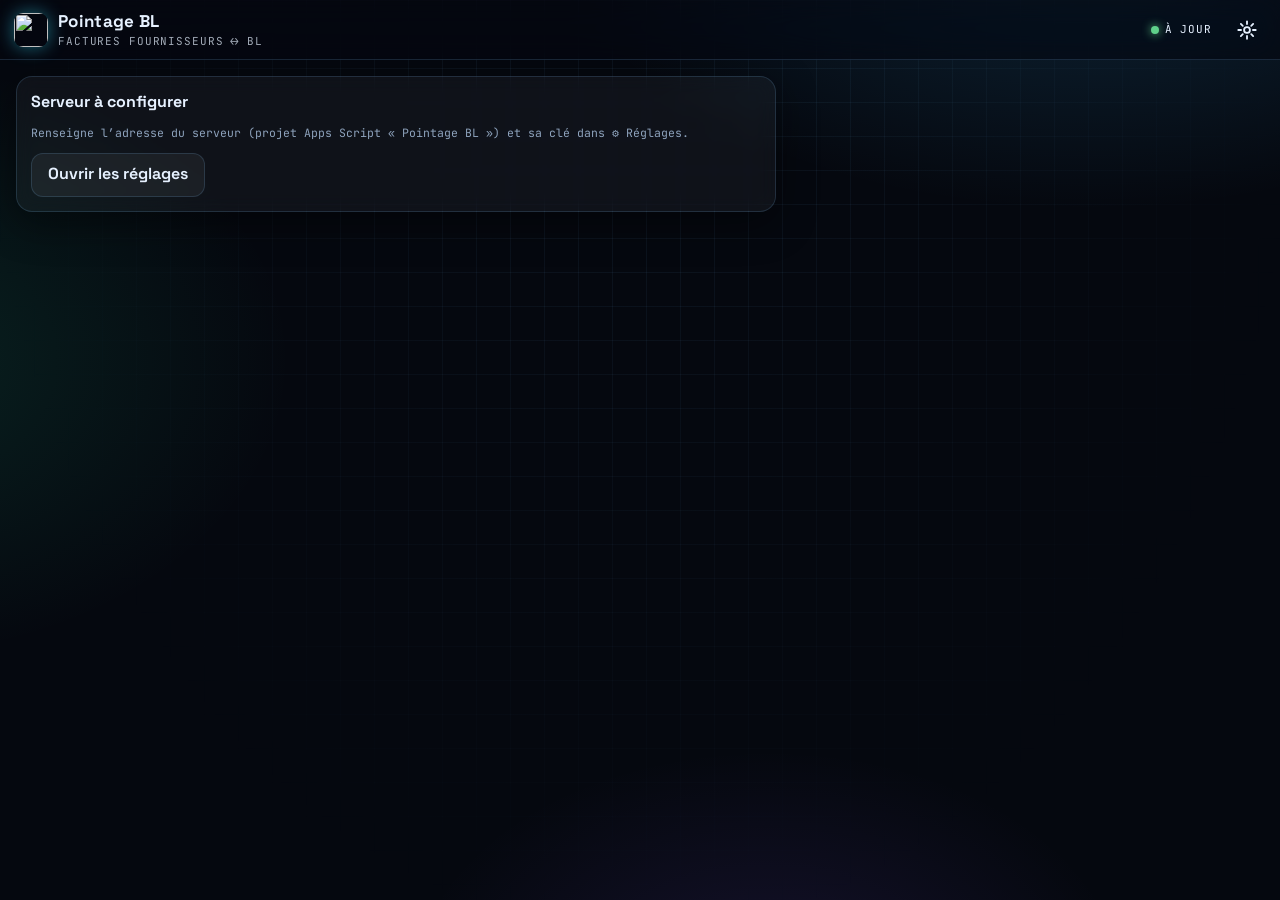
==== index.html @ a8748940 "Add files via upload" ====
<!doctype html>
<html lang="fr">
<head>
  <meta charset="utf-8">
  <meta name="viewport" content="width=device-width, initial-scale=1, viewport-fit=cover">
  <title>Pointage BL</title>
  <meta name="theme-color" content="#05080f">
  <meta name="apple-mobile-web-app-capable" content="yes">
  <meta name="apple-mobile-web-app-title" content="Pointage BL">
  <link rel="manifest" href="manifest.webmanifest">
  <link rel="icon" href="icons/icon-192.png">
  <link rel="apple-touch-icon" href="icons/icon-192.png">
  <link rel="preconnect" href="https://fonts.googleapis.com">
  <link rel="preconnect" href="https://fonts.gstatic.com" crossorigin>
  <link rel="stylesheet" href="https://fonts.googleapis.com/css2?family=Space+Grotesk:wght@400;500;600;700&family=JetBrains+Mono:wght@500;700&display=swap">
  <link rel="stylesheet" href="styles.css">
  <!-- préchargement du lecteur PDF : prêt avant même l'ouverture d'une facture -->
  <link rel="preload" href="lib/pdf.min.js" as="script">
</head>
<body class="futur">
  <header class="barre">
    <img class="barre-logo" src="icons/icon-192.png" alt="" width="34" height="34">
    <div class="barre-titre">
      <div class="barre-nom" id="titre">Pointage BL</div>
      <div class="barre-sous" id="sousTitre">Factures fournisseurs ↔ BL</div>
    </div>
    <button class="etat-sync" id="etatSync" title="État des envois"></button>
    <button class="btn-icone" id="btnReglages" aria-label="Réglages">
      <svg viewBox="0 0 24 24" width="22" height="22"><circle cx="12" cy="12" r="3.2" fill="none" stroke="currentColor" stroke-width="2"/><path d="M12 2.5v3M12 18.5v3M2.5 12h3M18.5 12h3M5.3 5.3l2.1 2.1M16.6 16.6l2.1 2.1M5.3 18.7l2.1-2.1M16.6 7.4l2.1-2.1" stroke="currentColor" stroke-width="2" stroke-linecap="round"/></svg>
    </button>
  </header>

  <main id="vue" class="vue"></main>
  <div class="toast" id="toast" role="status" aria-live="polite"></div>

  <script src="config.js"></script>
  <script src="core.js"></script>
  <script src="pointage.js"></script>
</body>
</html>
---- styles.css ----
/* =====================================================================
   POINTAGE BL — styles
   Thème futuriste par défaut (désactivable dans Réglages → Classique)
   ===================================================================== */
:root {
  --fond: #f3f5f2; --surface: #ffffff; --surface-2: #eef1ec; --texte: #17211b; --texte-2: #5b665f;
  --bord: #d9dfd7; --barre: #1d2a24; --barre-texte: #f2f5f1; --ok: #2f7d4f; --alerte: #c0392b;
  --attente: #b7791f; --ombre: 0 1px 2px rgba(0,0,0,.06), 0 6px 18px rgba(0,0,0,.07); --rayon: 16px;
}
@media (prefers-color-scheme: dark) {
  :root { --fond: #111713; --surface: #1a221d; --surface-2: #222c26; --texte: #e8eee9; --texte-2: #9caaa1; --bord: #2e3a33; --barre: #0c110e; --ombre: 0 1px 2px rgba(0,0,0,.4); }
}
* { box-sizing: border-box; }
html, body { margin: 0; }
body { background: var(--fond); color: var(--texte); font: 16px/1.4 system-ui, -apple-system, "Segoe UI", Roboto, sans-serif; -webkit-tap-highlight-color: transparent; min-height: 100vh; }
button { font: inherit; color: inherit; cursor: pointer; }
a { color: inherit; }
[hidden] { display: none !important; }

/* barre du haut */
.barre { position: sticky; top: 0; z-index: 10; display: flex; align-items: center; gap: 10px;
  padding: calc(10px + env(safe-area-inset-top)) 14px 10px; background: var(--barre); color: var(--barre-texte); }
.barre-logo { border-radius: 9px; }
.barre-titre { flex: 1; min-width: 0; }
.barre-nom { font-weight: 700; font-size: 17px; white-space: nowrap; overflow: hidden; text-overflow: ellipsis; }
.barre-sous { font-size: 12px; opacity: .7; white-space: nowrap; overflow: hidden; text-overflow: ellipsis; }
.btn-icone { background: transparent; border: 0; padding: 8px; border-radius: 10px; display: grid; place-items: center; }
.btn-icone:active { background: rgba(255,255,255,.12); }
.etat-sync { font-size: 12px; display: flex; align-items: center; gap: 6px; white-space: nowrap; background: transparent; border: 0; padding: 6px; }
.etat-sync::before { content: ""; width: 8px; height: 8px; border-radius: 50%; background: #5fd08a; }
.etat-sync.horsligne::before { background: #9aa39e; }
.etat-sync.attente::before { background: #f0b44c; }

.vue { max-width: 1440px; margin: 0 auto; padding: 16px 16px 80px; }

/* éléments communs */
.bandeau { background: var(--surface); border: 1px solid var(--bord); border-radius: var(--rayon); padding: 14px; margin-bottom: 14px; box-shadow: var(--ombre); max-width: 760px; }
.r-titre { font-weight: 700; margin-bottom: 10px; }
.petit { font-size: 13px; color: var(--texte-2); }
.liste-titre { font-size: 13px; font-weight: 700; text-transform: uppercase; letter-spacing: .06em; color: var(--texte-2); margin: 4px 2px 8px; }
.btn-principal { width: 100%; min-height: 52px; border: 0; border-radius: 14px; background: var(--ok); color: #fff; font-weight: 750; font-size: 16px; }
.btn-principal:disabled { opacity: .5; }
.btn-second { min-height: 44px; padding: 0 16px; border-radius: 12px; border: 1px solid var(--bord); background: var(--surface); font-weight: 650; }
.btn-second.actif { border-color: var(--ok); color: var(--ok); }
.champ { display: grid; gap: 6px; margin-bottom: 14px; }
.champ label { font-weight: 650; font-size: 14px; }
.champ input, .champ select { min-height: 46px; border-radius: 12px; border: 1px solid var(--bord); padding: 0 12px; background: var(--surface); color: var(--texte); font: inherit; }
.onglets { display: flex; gap: 4px; padding: 4px; border-radius: 14px; background: var(--surface-2); border: 1px solid var(--bord); margin-bottom: 14px; }
.onglets button { flex: 1; min-height: 42px; border: 0; border-radius: 10px; background: transparent; font-weight: 650; font-size: 14px; color: var(--texte-2); }
.onglets button.actif { background: var(--surface); color: var(--texte); box-shadow: var(--ombre); }
.toast { position: fixed; left: 50%; top: calc(72px + env(safe-area-inset-top)); transform: translateX(-50%) translateY(-10px);
  background: var(--texte); color: var(--fond); padding: 10px 16px; border-radius: 12px; opacity: 0; pointer-events: none;
  transition: all .25s; max-width: 90vw; z-index: 90; font-size: 14px; }
.toast.visible { opacity: 1; transform: translateX(-50%) translateY(0); }
.vide-msg { text-align: center; color: var(--texte-2); padding: 40px 10px; }
.chargement { display: grid; gap: 12px; }
.squelette { height: 120px; border-radius: var(--rayon); background: linear-gradient(90deg, var(--surface-2), var(--surface), var(--surface-2)); background-size: 200% 100%; animation: sq 1.2s infinite; }
@keyframes sq { to { background-position: -200% 0; } }
@keyframes pouls { 50% { opacity: .35; } }

/* ---------- thème futuriste ---------- */
body.futur {
  --fond: #05080f; --surface: rgba(255,255,255,.045); --surface-2: rgba(255,255,255,.07); --texte: #e6f1ff; --texte-2: #8ea3bd;
  --bord: rgba(130,200,255,.16); --barre: rgba(5,8,15,.62); --barre-texte: #e6f1ff; --ok: #22e3a1; --alerte: #ff4d6d;
  --attente: #ffb547; --neon: #38e1ff; --ombre: 0 10px 40px rgba(0,0,0,.45);
  --mono: 'JetBrains Mono', ui-monospace, SFMono-Regular, Menlo, monospace;
  font-family: 'Space Grotesk', system-ui, sans-serif;
  background:
    radial-gradient(900px 500px at 85% -10%, rgba(56,182,255,.18), transparent 60%),
    radial-gradient(700px 500px at -10% 40%, rgba(34,227,161,.12), transparent 60%),
    radial-gradient(600px 400px at 60% 110%, rgba(140,90,255,.12), transparent 60%),
    var(--fond);
  background-attachment: fixed;
}
body.futur::before { content: ""; position: fixed; inset: 0; z-index: -1; pointer-events: none;
  background-image: linear-gradient(rgba(120,200,255,.06) 1px, transparent 1px), linear-gradient(90deg, rgba(120,200,255,.06) 1px, transparent 1px);
  background-size: 34px 34px; mask-image: radial-gradient(ellipse at 50% 0%, #000 20%, transparent 75%);
  -webkit-mask-image: radial-gradient(ellipse at 50% 0%, #000 20%, transparent 75%); animation: grille 18s linear infinite; }
@keyframes grille { to { background-position: 0 34px, 34px 0; } }
body.futur .barre { backdrop-filter: blur(16px) saturate(140%); -webkit-backdrop-filter: blur(16px) saturate(140%); border-bottom: 1px solid var(--bord); }
body.futur .barre-logo { box-shadow: 0 0 18px rgba(56,225,255,.45); }
body.futur .barre-nom { letter-spacing: .02em; }
body.futur .barre-sous, body.futur .etat-sync { font-family: var(--mono); font-size: 11px; letter-spacing: .08em; text-transform: uppercase; }
body.futur .etat-sync::before { box-shadow: 0 0 10px currentColor; color: #5fd08a; animation: pouls 2s infinite; }
body.futur .bandeau { backdrop-filter: blur(10px); -webkit-backdrop-filter: blur(10px); }
body.futur .bandeau .petit { font-family: var(--mono); font-size: 11.5px; }
body.futur .liste-titre { font-family: var(--mono); color: var(--neon); letter-spacing: .16em; font-size: 11px; }
body.futur .btn-second { background: rgba(255,255,255,.05); border-color: var(--bord); }
body.futur .btn-second.actif { border-color: var(--neon); color: var(--neon); box-shadow: 0 0 14px rgba(56,225,255,.3); }
body.futur .champ input, body.futur .champ select { background: rgba(0,0,0,.35); }
body.futur .champ input:focus { outline: none; border-color: var(--neon); box-shadow: 0 0 0 3px rgba(56,225,255,.15); }
body.futur .btn-principal { background: linear-gradient(90deg, #22e3a1, #38e1ff); color: #03140f; box-shadow: 0 10px 34px -8px rgba(56,225,255,.65); position: relative; overflow: hidden; }
body.futur .btn-principal::after { content: ""; position: absolute; inset: 0; background: linear-gradient(110deg, transparent 35%, rgba(255,255,255,.45) 50%, transparent 65%); transform: translateX(-100%); animation: balayage 3.2s ease-in-out infinite; }
@keyframes balayage { 60%, 100% { transform: translateX(100%); } }
body.futur .onglets { background: rgba(255,255,255,.04); }
body.futur .onglets button { font-family: var(--mono); font-size: 11.5px; letter-spacing: .06em; text-transform: uppercase; }
body.futur .onglets button.actif { background: color-mix(in srgb, var(--neon) 16%, transparent); color: var(--neon); box-shadow: 0 0 16px rgba(56,225,255,.25), inset 0 0 0 1px var(--neon); }
body.futur .toast { background: rgba(10,18,30,.85); color: var(--texte); border: 1px solid var(--neon); box-shadow: 0 0 24px rgba(56,225,255,.35); backdrop-filter: blur(10px); font-family: var(--mono); font-size: 12.5px; }
body.futur .squelette { background: linear-gradient(90deg, rgba(255,255,255,.03), rgba(56,225,255,.08), rgba(255,255,255,.03)); background-size: 200% 100%; }
@media (prefers-reduced-motion: reduce) { body.futur *, body.futur *::before, body.futur *::after { animation: none !important; transition: none !important; } }

/* =====================================================================
   MODULE POINTAGE BL — factures ↔ bons de livraison
   ===================================================================== */
.pt { --v-mail: 34, 170, 110; --v-photo: 14, 150, 170; --v-manuel: 70, 110, 230; --v-litige: 214, 58, 48; --v-manq: 214, 140, 30; }
body.futur .pt { --v-mail: 34, 227, 161; --v-photo: 56, 225, 255; --v-manuel: 130, 140, 255; --v-litige: 255, 77, 109; --v-manq: 255, 181, 71; }

/* barre : indicateurs + actions */
.pt-barre { display: flex; flex-wrap: wrap; gap: 12px; align-items: stretch; margin-bottom: 14px; }
.pt-kpis { flex: 1 1 520px; display: grid; grid-template-columns: repeat(4, 1fr); gap: 10px; }
.pt-kpi {
  text-align: left; padding: 12px 14px; border-radius: 16px; border: 1px solid var(--bord); background: var(--surface);
  box-shadow: var(--ombre); position: relative; overflow: hidden; transition: transform .15s, border-color .2s;
}
.pt-kpi:active { transform: scale(.97); }
.pt-kpi-val { font-size: 28px; font-weight: 800; line-height: 1; font-variant-numeric: tabular-nums; }
.pt-kpi-lib { font-size: 12px; color: var(--texte-2); margin-top: 6px; }
.pt-kpi.a-pointer .pt-kpi-val { color: rgb(var(--v-manq)); }
.pt-kpi.manquants .pt-kpi-val { color: rgb(var(--v-litige)); }
.pt-kpi.completes .pt-kpi-val { color: rgb(var(--v-mail)); }
.pt-kpi.envoyees .pt-kpi-val { color: rgb(var(--v-manuel)); }
.pt-kpi.actif { border-color: var(--neon, var(--ok)); }
.pt-actions { display: flex; gap: 8px; align-items: center; flex-wrap: wrap; }
.pt-btn {
  min-height: 46px; padding: 0 14px; border-radius: 12px; border: 1px solid var(--bord); background: var(--surface);
  font-weight: 650; white-space: nowrap;
}
.pt-btn:active { transform: scale(.97); }
.pt-sync { font-size: 11px; color: var(--texte-2); padding: 0 6px; display: flex; align-items: center; gap: 6px; }
.pt-sync::before { content: ""; width: 7px; height: 7px; border-radius: 50%; background: rgb(var(--v-mail)); }
.pt-sync.sync::before { background: var(--neon, #38e1ff); animation: pouls 1s infinite; }
.pt-sync.ko::before { background: rgb(var(--v-manq)); }

/* grille principale */
.pt-corps { display: grid; grid-template-columns: 320px minmax(0, 1fr); gap: 14px; align-items: start; }
.pt-liste { position: sticky; top: 70px; max-height: calc(100vh - 86px); overflow: auto; padding-right: 2px; scrollbar-width: thin; }
.pt-onglets { margin-bottom: 8px; }
.pt-onglets button { font-size: 12px; min-height: 36px; white-space: nowrap; padding: 0 4px; }
body.futur .pt-onglets button { font-size: 10.5px; letter-spacing: .03em; }
.pt-recherche, .pt-champ {
  width: 100%; min-height: 44px; border-radius: 12px; border: 1px solid var(--bord); padding: 0 12px;
  background: var(--surface); color: var(--texte); font: inherit;
}
textarea.pt-champ { padding: 10px 12px; resize: vertical; }
.pt-recherche { margin-bottom: 10px; }
.pt-cartes { display: grid; grid-template-columns: minmax(0, 1fr); gap: 8px; }
.pt-carte {
  display: flex; align-items: center; gap: 12px; width: 100%; padding: 10px 12px; text-align: left;
  border-radius: 14px; border: 1px solid var(--bord); background: var(--surface);
  animation: ptEntree .35s ease-out both; animation-delay: calc(var(--i, 0) * 25ms);
  transition: border-color .2s, box-shadow .2s, transform .12s;
}
.pt-carte:active { transform: scale(.985); }
.pt-carte.active { border-color: var(--neon, var(--ok)); box-shadow: 0 0 0 1px var(--neon, var(--ok)) inset; }
.pt-carte-txt { flex: 1; min-width: 0; }
.pt-carte-num { white-space: nowrap; overflow: hidden; text-overflow: ellipsis; }
.pt-carte-num b { font-family: var(--mono, inherit); font-size: 15px; }
.pt-carte-fourn { color: var(--texte-2); font-size: 13px; }
.pt-carte-meta { font-size: 12px; color: var(--texte-2); margin-top: 2px; }
@keyframes ptEntree { from { opacity: 0; transform: translateY(6px); } }

.pt-chip { font-size: 11px; font-weight: 700; padding: 3px 9px; border-radius: 999px; white-space: nowrap; border: 1px solid transparent; }
.pt-chip.grand { font-size: 12px; padding: 5px 12px; }
.pt-chip.st-A_POINTER { color: rgb(var(--v-manq)); background: rgba(var(--v-manq), .12); }
.pt-chip.st-SANS_BL { color: var(--texte-2); background: var(--surface-2); }
.pt-chip.st-LITIGE { color: rgb(var(--v-litige)); background: rgba(var(--v-litige), .12); }
.pt-chip.st-COMPLETE, .pt-chip.st-COMPLETE_FORCEE { color: rgb(var(--v-mail)); background: rgba(var(--v-mail), .12); }
.pt-chip.st-ENVOYEE { color: rgb(var(--v-manuel)); background: rgba(var(--v-manuel), .12); }

/* anneau de progression x/y */
.pt-anneau { position: relative; flex: none; display: grid; place-items: center; }
.pt-anneau svg { position: absolute; inset: 0; }
.pt-anneau span { font-size: 11px; font-weight: 800; font-variant-numeric: tabular-nums; }
.pt-anneau-fond { fill: none; stroke: var(--surface-2); stroke-width: 4; }
.pt-anneau-val { fill: none; stroke: rgb(var(--v-manq)); stroke-width: 4; stroke-linecap: round; transition: stroke-dasharray .5s ease; }
.pt-anneau-val.plein { stroke: rgb(var(--v-mail)); }

/* détail */
.pt-detail { min-width: 0; }
.pt-vide { display: grid; place-items: center; text-align: center; gap: 8px; min-height: 60vh; color: var(--texte-2);
  border: 1px dashed var(--bord); border-radius: 22px; }
.pt-vide-ico { opacity: .6; }
.pt-entete { display: flex; align-items: center; gap: 12px; padding: 12px 14px; border-radius: 18px; border: 1px solid var(--bord);
  background: var(--surface); margin-bottom: 12px; box-shadow: var(--ombre); }
.pt-entete-txt { flex: 1; min-width: 0; }
.pt-entete-titre { font-weight: 750; font-size: 17px; }
.pt-retour { display: none; border: 0; background: transparent; font-size: 30px; line-height: 1; padding: 0 6px 4px 0; }
.pt-detail-grille { display: grid; grid-template-columns: minmax(0, 1fr) 330px; gap: 14px; align-items: start; }

.pt-visu { min-width: 0; }
.pt-pages { display: grid; justify-items: center; gap: 14px; min-height: 300px; }
.pt-page { position: relative; background: #fff; border-radius: 6px; overflow: hidden; box-shadow: 0 10px 40px rgba(0,0,0,.25); max-width: 100%; }
.pt-page canvas, .pt-page img { display: block; max-width: 100%; }
.pt-bandeau-info { width: 100%; padding: 10px 12px; border-radius: 12px; font-size: 13px; background: rgba(var(--v-manq), .12); color: rgb(var(--v-manq)); }
.pt-bandeau-info.ok { background: rgba(var(--v-mail), .12); color: rgb(var(--v-mail)); }

/* chargement : faisceau de lecture */
.pt-scan { position: relative; width: 100%; max-width: 640px; aspect-ratio: 1 / 1.25; border-radius: 10px; overflow: hidden;
  border: 1px solid var(--bord); background: var(--surface); display: grid; place-items: center; color: var(--texte-2); font-size: 13px; }
.pt-scan-ligne { position: absolute; left: 0; right: 0; height: 60px; top: -60px;
  background: linear-gradient(to bottom, transparent, rgba(var(--v-photo), .35), transparent);
  border-bottom: 2px solid rgb(var(--v-photo)); animation: ptBalai 1.4s ease-in-out infinite; }
@keyframes ptBalai { to { top: 100%; } }

/* LE VOILE */
.pt-voile { position: absolute; border-radius: 6px; cursor: pointer; transition: background .25s, box-shadow .25s, outline-color .25s;
  animation: ptVoile .5s ease-out both; animation-delay: calc(var(--i, 0) * 70ms); }
@keyframes ptVoile { from { opacity: 0; transform: scaleX(.96); } }
.pt-voile.mail   { background: rgba(var(--v-mail), .17);   box-shadow: inset 4px 0 0 rgb(var(--v-mail)); }
.pt-voile.photo  { background: rgba(var(--v-photo), .17);  box-shadow: inset 4px 0 0 rgb(var(--v-photo)); }
.pt-voile.manuel { background: rgba(var(--v-manuel), .15); box-shadow: inset 4px 0 0 rgb(var(--v-manuel)); }
.pt-voile.litige { background: rgba(var(--v-litige), .15); box-shadow: inset 4px 0 0 rgb(var(--v-litige)); }
.pt-voile.manquant, .pt-voile.inconnu { background: transparent; outline: 1.5px dashed rgba(var(--v-manq), .9); outline-offset: -1px; }
.pt-voile.attente { animation: ptAttente 1.6s ease-in-out infinite; }
@keyframes ptAttente { 50% { opacity: .55; } }
.pt-voile.selection { outline: 2px solid #111; outline-offset: 1px; }
.pt-etiquette { position: absolute; right: 6px; top: 4px; font: 700 10px/1 var(--mono, ui-monospace, monospace); letter-spacing: .04em;
  padding: 4px 8px; border-radius: 999px; color: #fff; white-space: nowrap; pointer-events: none; }
.pt-voile.mail .pt-etiquette   { background: rgb(var(--v-mail)); color: #03140f; }
.pt-voile.photo .pt-etiquette  { background: rgb(var(--v-photo)); color: #031418; }
.pt-voile.manuel .pt-etiquette { background: rgb(var(--v-manuel)); }
.pt-voile.litige .pt-etiquette { background: rgb(var(--v-litige)); }
.pt-voile.manquant .pt-etiquette, .pt-voile.inconnu .pt-etiquette { background: rgb(var(--v-manq)); color: #1d1200; }

/* panneau des BL */
.pt-panneau { position: sticky; top: 70px; max-height: calc(100vh - 86px); overflow: auto; scrollbar-width: thin; }
.pt-bl { border: 1px solid var(--bord); border-left: 4px solid rgb(var(--v-manq)); border-radius: 14px; padding: 10px 12px; margin-bottom: 8px;
  background: var(--surface); cursor: pointer; animation: ptEntree .3s ease-out both; animation-delay: calc(var(--i, 0) * 40ms);
  transition: box-shadow .2s, border-color .2s; }
.pt-bl.mail { border-left-color: rgb(var(--v-mail)); }
.pt-bl.photo { border-left-color: rgb(var(--v-photo)); }
.pt-bl.manuel { border-left-color: rgb(var(--v-manuel)); }
.pt-bl.litige { border-left-color: rgb(var(--v-litige)); }
.pt-bl.selection { box-shadow: 0 0 0 2px var(--neon, var(--ok)); }
.pt-bl-haut { display: flex; justify-content: space-between; gap: 8px; align-items: baseline; }
.pt-bl-num { font-weight: 800; font-variant-numeric: tabular-nums; font-family: var(--mono, inherit); }
.pt-bl-num small { font-weight: 500; color: var(--texte-2); font-family: inherit; }
.pt-bl-etat { font-size: 11.5px; font-weight: 700; color: rgb(var(--v-manq)); }
.pt-bl.mail .pt-bl-etat { color: rgb(var(--v-mail)); }
.pt-bl.photo .pt-bl-etat { color: rgb(var(--v-photo)); }
.pt-bl.manuel .pt-bl-etat { color: rgb(var(--v-manuel)); }
.pt-bl.litige .pt-bl-etat { color: rgb(var(--v-litige)); }
.pt-bl-detail { font-size: 12px; color: var(--texte-2); margin-top: 4px; word-break: break-word; }
.pt-bl-acts { display: flex; gap: 6px; flex-wrap: wrap; margin-top: 8px; }
.pt-mini { min-height: 36px; padding: 0 12px; border-radius: 10px; border: 1px solid var(--bord); background: var(--surface-2); font-weight: 650; font-size: 13px; }
.pt-mini.principal { background: rgb(var(--v-mail)); border-color: transparent; color: #03140f; }
.pt-mini.danger { color: rgb(var(--v-litige)); }
.pt-mini:active { transform: scale(.96); }
.pt-ajout { display: flex; gap: 8px; margin: 10px 0; }
.pt-ajout .pt-champ { flex: 1; }
.pt-bas { display: grid; gap: 8px; margin-top: 10px; }
.pt-histo { display: grid; gap: 6px; font-size: 12px; color: var(--texte-2); }
.pt-histo b { color: var(--texte); }

/* feuilles du bas (saisie, photo, scan…) */
.pt-fond { position: fixed; inset: 0; z-index: 60; background: rgba(0,0,0,.5); display: flex; align-items: flex-end; justify-content: center;
  opacity: 0; transition: opacity .2s; }
.pt-fond.visible { opacity: 1; }
.pt-feuille { width: min(560px, 100%); max-height: 88vh; overflow: auto; background: var(--fond); border: 1px solid var(--bord);
  border-radius: 22px 22px 0 0; padding: 10px 18px calc(18px + env(safe-area-inset-bottom)); transform: translateY(30px); transition: transform .22s; }
.pt-fond.visible .pt-feuille { transform: none; }
.pt-feuille-poignee { width: 44px; height: 5px; border-radius: 3px; background: var(--bord); margin: 2px auto 12px; }
.pt-feuille-titre { font-weight: 750; font-size: 18px; margin-bottom: 10px; }
.pt-feuille .pt-champ { margin-bottom: 10px; }
.pt-feuille-boutons { display: grid; grid-template-columns: 1fr 1fr; gap: 10px; }
.pt-deux { display: grid; grid-template-columns: 1fr 1fr; gap: 10px; }
.pt-label-btn { display: grid; place-items: center; text-align: center; cursor: pointer; margin-top: 4px; }
.pt-noms { display: flex; flex-wrap: wrap; gap: 8px; margin: 10px 0; }
.pt-resultats { display: grid; gap: 8px; margin-top: 12px; }
.pt-resultat { padding: 10px 12px; border-radius: 12px; background: var(--surface-2); font-size: 13px; }
.pt-resultat.ok { background: rgba(var(--v-mail), .14); }
.pt-resultat.ko { background: rgba(var(--v-manq), .14); }
.pt-resultat .pt-ajout { margin: 8px 0 0; }

/* aperçu d'un BL */
.pt-apercu { position: fixed; inset: 0; z-index: 70; background: rgba(3,6,12,.92); display: flex; flex-direction: column; }
.pt-apercu-tete { display: flex; justify-content: space-between; align-items: center; padding: calc(10px + env(safe-area-inset-top)) 14px 10px; color: #fff; font-weight: 700; }
.pt-apercu-corps { flex: 1; overflow: auto; display: grid; justify-items: center; gap: 12px; padding: 10px; }
.pt-apercu-corps img, .pt-apercu-corps canvas { max-width: 100%; border-radius: 8px; background: #fff; }

/* thème futuriste */
body.futur .pt-kpi { backdrop-filter: blur(10px); -webkit-backdrop-filter: blur(10px); }
body.futur .pt-kpi::after { content: ""; position: absolute; left: 0; right: 0; bottom: 0; height: 2px; background: currentColor; opacity: .0; }
body.futur .pt-kpi-val { font-family: var(--mono); text-shadow: 0 0 18px currentColor; }
body.futur .pt-kpi-lib, body.futur .pt-sync, body.futur .pt-carte-meta, body.futur .pt-chip, body.futur .pt-bl-etat {
  font-family: var(--mono); letter-spacing: .06em; text-transform: uppercase; }
body.futur .pt-kpi-lib { font-size: 10.5px; }
body.futur .pt-kpi.actif { border-color: var(--neon); box-shadow: 0 0 0 1px var(--neon) inset, 0 0 24px -8px var(--neon); }
body.futur .pt-btn { background: rgba(255,255,255,.05); }
body.futur .pt-chip { border-color: currentColor; background: transparent; font-size: 10px; }
body.futur .pt-carte, body.futur .pt-bl, body.futur .pt-entete { backdrop-filter: blur(8px); -webkit-backdrop-filter: blur(8px); }
body.futur .pt-carte.active { box-shadow: 0 0 0 1px var(--neon) inset, 0 0 26px -8px var(--neon); }
body.futur .pt-anneau-val { filter: drop-shadow(0 0 4px rgb(var(--v-manq))); }
body.futur .pt-anneau-val.plein { filter: drop-shadow(0 0 5px rgb(var(--v-mail))); }
body.futur .pt-anneau span { font-family: var(--mono); }
body.futur .pt-page { box-shadow: 0 0 0 1px rgba(56,225,255,.25), 0 20px 60px rgba(0,0,0,.6), 0 0 50px -20px rgba(56,225,255,.5); }
body.futur .pt-voile.mail   { box-shadow: inset 4px 0 0 rgb(var(--v-mail)), 0 0 18px -6px rgb(var(--v-mail)); }
body.futur .pt-voile.photo  { box-shadow: inset 4px 0 0 rgb(var(--v-photo)), 0 0 18px -6px rgb(var(--v-photo)); }
body.futur .pt-voile.manuel { box-shadow: inset 4px 0 0 rgb(var(--v-manuel)), 0 0 18px -6px rgb(var(--v-manuel)); }
body.futur .pt-voile.litige { box-shadow: inset 4px 0 0 rgb(var(--v-litige)), 0 0 18px -6px rgb(var(--v-litige)); }
body.futur .pt-bl.selection { box-shadow: 0 0 0 1px var(--neon), 0 0 22px -6px var(--neon); }
body.futur .pt-recherche, body.futur .pt-champ { background: rgba(0,0,0,.35); }
body.futur .pt-recherche:focus, body.futur .pt-champ:focus { outline: none; border-color: var(--neon); box-shadow: 0 0 0 3px rgba(56,225,255,.15); }
body.futur .pt-feuille { background: rgba(8,13,24,.96); backdrop-filter: blur(16px); -webkit-backdrop-filter: blur(16px); box-shadow: 0 -10px 60px rgba(56,225,255,.15); }
body.futur .pt-mini.principal { background: linear-gradient(90deg, #22e3a1, #38e1ff); }

/* tablette : liste + détail, le panneau BL passe sous la facture */
@media (max-width: 1280px) { .pt-detail-grille { grid-template-columns: 1fr; } .pt-panneau { position: static; max-height: none; } }
/* téléphone : une seule colonne, la facture remplace la liste */
@media (max-width: 999px) {
  .pt-corps { grid-template-columns: 1fr; }
  .pt-liste { position: static; max-height: none; }
  .pt-detail-ouvert .pt-liste, .pt-detail-ouvert .pt-barre { display: none; }
  .pt-retour { display: block; }
  .pt-kpis { grid-template-columns: repeat(2, 1fr); }
  .pt-kpi-val { font-size: 24px; }
  .pt-actions { width: 100%; }
  .pt-actions .pt-btn { flex: 1; }
  .pt-sync { width: 100%; justify-content: center; }
  .pt-entete { padding: 10px; gap: 10px; }
  .pt-entete-titre { font-size: 15px; }
  .pt-actions .pt-btn { padding: 0 8px; font-size: 14px; }
  .pt-etiquette { font-size: 8px; padding: 3px 6px; top: 2px; right: 3px; }
}
@media (max-width: 359px) { .pt-btn span { display: none; } }
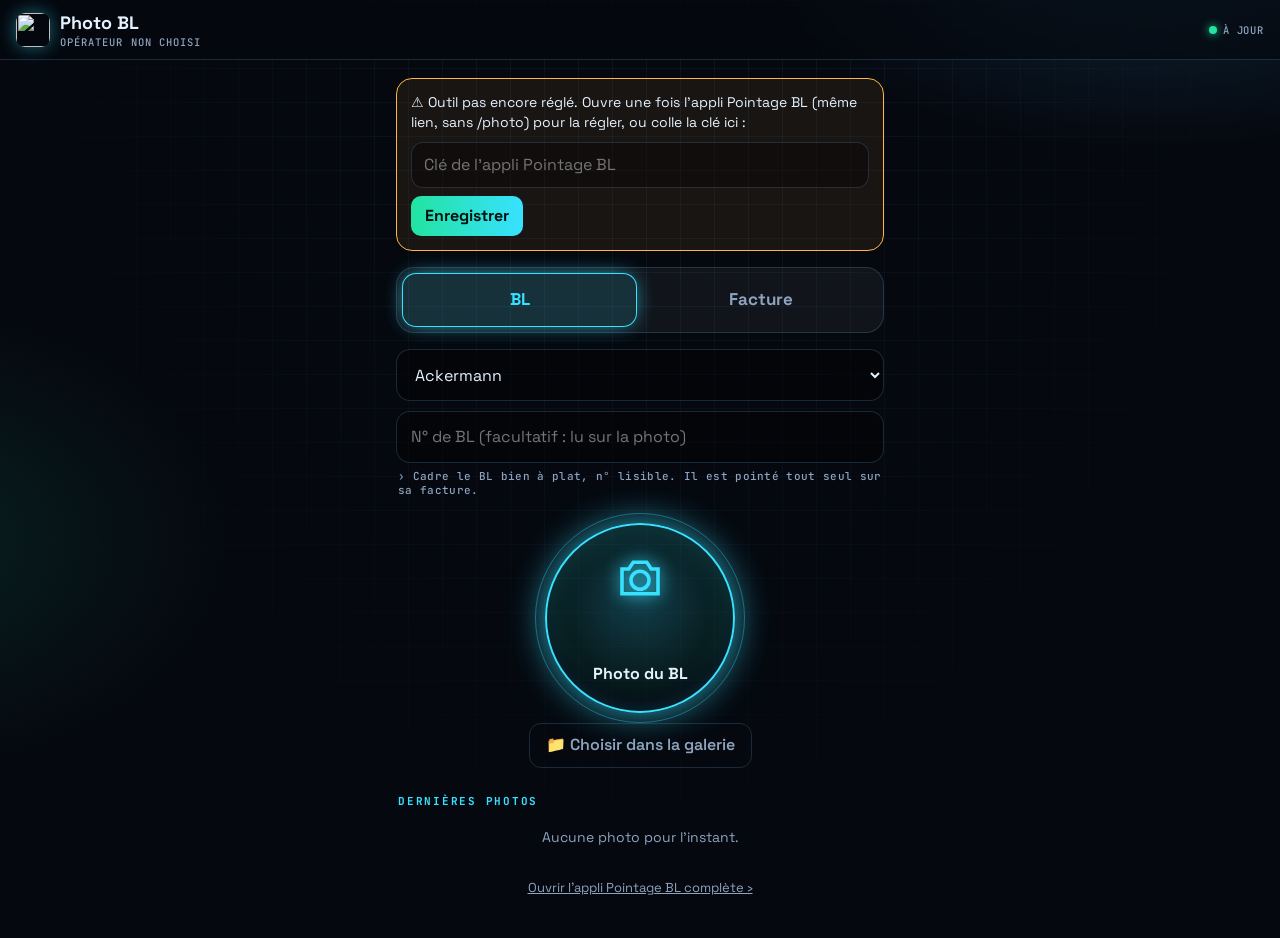
==== commit a568ac77: "Add files via upload" ====
--- a/index.html
+++ b/index.html
@@ -3,38 +3,88 @@
 <head>
   <meta charset="utf-8">
   <meta name="viewport" content="width=device-width, initial-scale=1, viewport-fit=cover">
-  <title>Pointage BL</title>
+  <title>Photo BL</title>
   <meta name="theme-color" content="#05080f">
   <meta name="apple-mobile-web-app-capable" content="yes">
-  <meta name="apple-mobile-web-app-title" content="Pointage BL">
+  <meta name="apple-mobile-web-app-title" content="Photo BL">
   <link rel="manifest" href="manifest.webmanifest">
   <link rel="icon" href="icons/icon-192.png">
   <link rel="apple-touch-icon" href="icons/icon-192.png">
   <link rel="preconnect" href="https://fonts.googleapis.com">
   <link rel="preconnect" href="https://fonts.gstatic.com" crossorigin>
   <link rel="stylesheet" href="https://fonts.googleapis.com/css2?family=Space+Grotesk:wght@400;500;600;700&family=JetBrains+Mono:wght@500;700&display=swap">
-  <link rel="stylesheet" href="styles.css">
-  <!-- préchargement du lecteur PDF : prêt avant même l'ouverture d'une facture -->
-  <link rel="preload" href="lib/pdf.min.js" as="script">
+  <style>
+    :root { --fond:#05080f; --surface:rgba(255,255,255,.05); --bord:rgba(130,200,255,.18); --texte:#e6f1ff; --texte-2:#8ea3bd;
+      --vert:#22e3a1; --cyan:#38e1ff; --orange:#ffb547; --rouge:#ff4d6d; --mono:'JetBrains Mono', ui-monospace, monospace; }
+    * { box-sizing: border-box; }
+    html, body { margin: 0; min-height: 100%; }
+    body { background: radial-gradient(700px 400px at 90% -10%, rgba(56,182,255,.2), transparent 60%),
+        radial-gradient(600px 400px at -10% 60%, rgba(34,227,161,.12), transparent 60%), var(--fond);
+      background-attachment: fixed; color: var(--texte); font: 16px/1.4 'Space Grotesk', system-ui, sans-serif; -webkit-tap-highlight-color: transparent; }
+    body::before { content: ""; position: fixed; inset: 0; z-index: -1; pointer-events: none;
+      background-image: linear-gradient(rgba(120,200,255,.06) 1px, transparent 1px), linear-gradient(90deg, rgba(120,200,255,.06) 1px, transparent 1px);
+      background-size: 34px 34px; mask-image: radial-gradient(ellipse at 50% 0%, #000 20%, transparent 75%); -webkit-mask-image: radial-gradient(ellipse at 50% 0%, #000 20%, transparent 75%); }
+    button, select, input { font: inherit; color: inherit; }
+    .barre { position: sticky; top: 0; z-index: 5; display: flex; align-items: center; gap: 10px; padding: calc(10px + env(safe-area-inset-top)) 16px 10px;
+      background: rgba(5,8,15,.65); backdrop-filter: blur(16px); -webkit-backdrop-filter: blur(16px); border-bottom: 1px solid var(--bord); }
+    .barre img { border-radius: 9px; box-shadow: 0 0 18px rgba(56,225,255,.45); }
+    .titre { flex: 1; font-weight: 700; font-size: 18px; }
+    .titre small { display: block; font: 500 10.5px var(--mono); letter-spacing: .1em; text-transform: uppercase; color: var(--texte-2); }
+    .etat { font: 500 10.5px var(--mono); letter-spacing: .08em; text-transform: uppercase; display: flex; align-items: center; gap: 6px; color: var(--texte-2); }
+    .etat::before { content: ""; width: 8px; height: 8px; border-radius: 50%; background: var(--vert); box-shadow: 0 0 10px var(--vert); }
+    .etat.attente::before { background: var(--orange); box-shadow: 0 0 10px var(--orange); }
+    .etat.hors::before { background: #9aa39e; box-shadow: none; }
+    main { max-width: 520px; margin: 0 auto; padding: 18px 16px calc(40px + env(safe-area-inset-bottom)); }
+    .choix { display: grid; grid-template-columns: 1fr 1fr; gap: 6px; padding: 5px; border-radius: 18px; background: var(--surface); border: 1px solid var(--bord); }
+    .choix button { min-height: 54px; border: 0; border-radius: 14px; background: transparent; font-weight: 700; font-size: 17px; color: var(--texte-2); }
+    .choix button.actif { color: var(--cyan); background: rgba(56,225,255,.14); box-shadow: inset 0 0 0 1px var(--cyan), 0 0 22px -6px var(--cyan); }
+    .champs { display: grid; gap: 10px; margin: 16px 0 6px; }
+    .champs select, .champs input { width: 100%; min-height: 52px; border-radius: 14px; border: 1px solid var(--bord); background: rgba(0,0,0,.35); padding: 0 14px; font-size: 16px; }
+    .champs input:focus, .champs select:focus { outline: none; border-color: var(--cyan); box-shadow: 0 0 0 3px rgba(56,225,255,.15); }
+    .aide { font: 500 11px var(--mono); color: var(--texte-2); letter-spacing: .03em; margin: 4px 2px 0; }
+    .declencheur { display: grid; place-items: center; margin: 26px auto 10px; }
+    .declencheur label { position: relative; width: 190px; height: 190px; border-radius: 50%; display: grid; place-items: center; cursor: pointer; text-align: center;
+      background: radial-gradient(circle at 50% 40%, rgba(56,225,255,.25), rgba(34,227,161,.08) 60%, transparent 70%);
+      border: 2px solid var(--cyan); box-shadow: 0 0 40px -6px var(--cyan), inset 0 0 30px rgba(56,225,255,.2); font-weight: 700; transition: transform .12s; }
+    .declencheur label:active { transform: scale(.95); }
+    .declencheur label::after { content: ""; position: absolute; inset: -12px; border-radius: 50%; border: 1px solid rgba(56,225,255,.35); animation: onde 2.4s ease-out infinite; }
+    @keyframes onde { from { transform: scale(.9); opacity: 1; } to { transform: scale(1.25); opacity: 0; } }
+    .declencheur svg { display: block; margin: 0 auto 6px; filter: drop-shadow(0 0 8px var(--cyan)); }
+    .galerie { display: block; margin: 8px auto 0; background: transparent; border: 1px solid var(--bord); border-radius: 12px; padding: 10px 16px; font-weight: 600; color: var(--texte-2); cursor: pointer; text-align: center; width: max-content; }
+    input[type=file] { display: none; }
+    .liste-titre { font: 700 11px var(--mono); letter-spacing: .16em; text-transform: uppercase; color: var(--cyan); margin: 26px 2px 10px; }
+    .carte { display: flex; gap: 12px; align-items: center; padding: 10px; border-radius: 16px; border: 1px solid var(--bord); background: var(--surface); margin-bottom: 8px;
+      animation: entree .3s ease-out both; border-left: 4px solid var(--orange); }
+    .carte.ok { border-left-color: var(--vert); }
+    .carte.ko { border-left-color: var(--rouge); }
+    @keyframes entree { from { opacity: 0; transform: translateY(8px); } }
+    .carte img { width: 54px; height: 54px; object-fit: cover; border-radius: 10px; flex: none; background: #000; }
+    .carte .txt { flex: 1; min-width: 0; }
+    .carte .l1 { font-weight: 700; }
+    .carte .l2 { font: 500 11.5px var(--mono); color: var(--texte-2); margin-top: 2px; word-break: break-word; }
+    .carte .saisie { display: flex; gap: 6px; margin-top: 8px; }
+    .carte .saisie input { flex: 1; min-width: 0; min-height: 40px; border-radius: 10px; border: 1px solid var(--bord); background: rgba(0,0,0,.35); padding: 0 10px; }
+    .btn { min-height: 40px; border-radius: 10px; border: 0; padding: 0 14px; font-weight: 700; background: linear-gradient(90deg, var(--vert), var(--cyan)); color: #03140f; }
+    .btn.second { background: var(--surface); color: var(--texte); border: 1px solid var(--bord); }
+    .vide { text-align: center; color: var(--texte-2); font-size: 14px; padding: 10px; }
+    .reglage { padding: 14px; border-radius: 16px; border: 1px solid var(--orange); background: rgba(255,181,71,.08); margin-bottom: 16px; }
+    .reglage p { margin: 0 0 10px; font-size: 14px; }
+    .reglage input { width: 100%; min-height: 46px; border-radius: 12px; border: 1px solid var(--bord); background: rgba(0,0,0,.35); padding: 0 12px; margin-bottom: 8px; }
+    .toast { position: fixed; left: 50%; bottom: calc(24px + env(safe-area-inset-bottom)); transform: translateX(-50%) translateY(20px); opacity: 0; pointer-events: none;
+      background: rgba(10,18,30,.9); border: 1px solid var(--cyan); box-shadow: 0 0 24px rgba(56,225,255,.35); padding: 10px 16px; border-radius: 12px; font: 500 13px var(--mono); transition: all .25s; max-width: 90vw; }
+    .toast.visible { opacity: 1; transform: translateX(-50%) translateY(0); }
+    .lien-appli { display: block; text-align: center; margin-top: 22px; color: var(--texte-2); font-size: 13px; }
+  </style>
 </head>
-<body class="futur">
+<body>
   <header class="barre">
-    <img class="barre-logo" src="icons/icon-192.png" alt="" width="34" height="34">
-    <div class="barre-titre">
-      <div class="barre-nom" id="titre">Pointage BL</div>
-      <div class="barre-sous" id="sousTitre">Factures fournisseurs ↔ BL</div>
-    </div>
-    <button class="etat-sync" id="etatSync" title="État des envois"></button>
-    <button class="btn-icone" id="btnReglages" aria-label="Réglages">
-      <svg viewBox="0 0 24 24" width="22" height="22"><circle cx="12" cy="12" r="3.2" fill="none" stroke="currentColor" stroke-width="2"/><path d="M12 2.5v3M12 18.5v3M2.5 12h3M18.5 12h3M5.3 5.3l2.1 2.1M16.6 16.6l2.1 2.1M5.3 18.7l2.1-2.1M16.6 7.4l2.1-2.1" stroke="currentColor" stroke-width="2" stroke-linecap="round"/></svg>
-    </button>
+    <img src="icons/icon-192.png" alt="" width="34" height="34">
+    <div class="titre">Photo BL<small id="operateur">—</small></div>
+    <div class="etat" id="etat">Prêt</div>
   </header>
-
-  <main id="vue" class="vue"></main>
-  <div class="toast" id="toast" role="status" aria-live="polite"></div>
-
-  <script src="config.js"></script>
-  <script src="core.js"></script>
-  <script src="pointage.js"></script>
+  <main id="vue"></main>
+  <div class="toast" id="toast"></div>
+  <script src="../config.js"></script>
+  <script src="photo.js"></script>
 </body>
 </html>
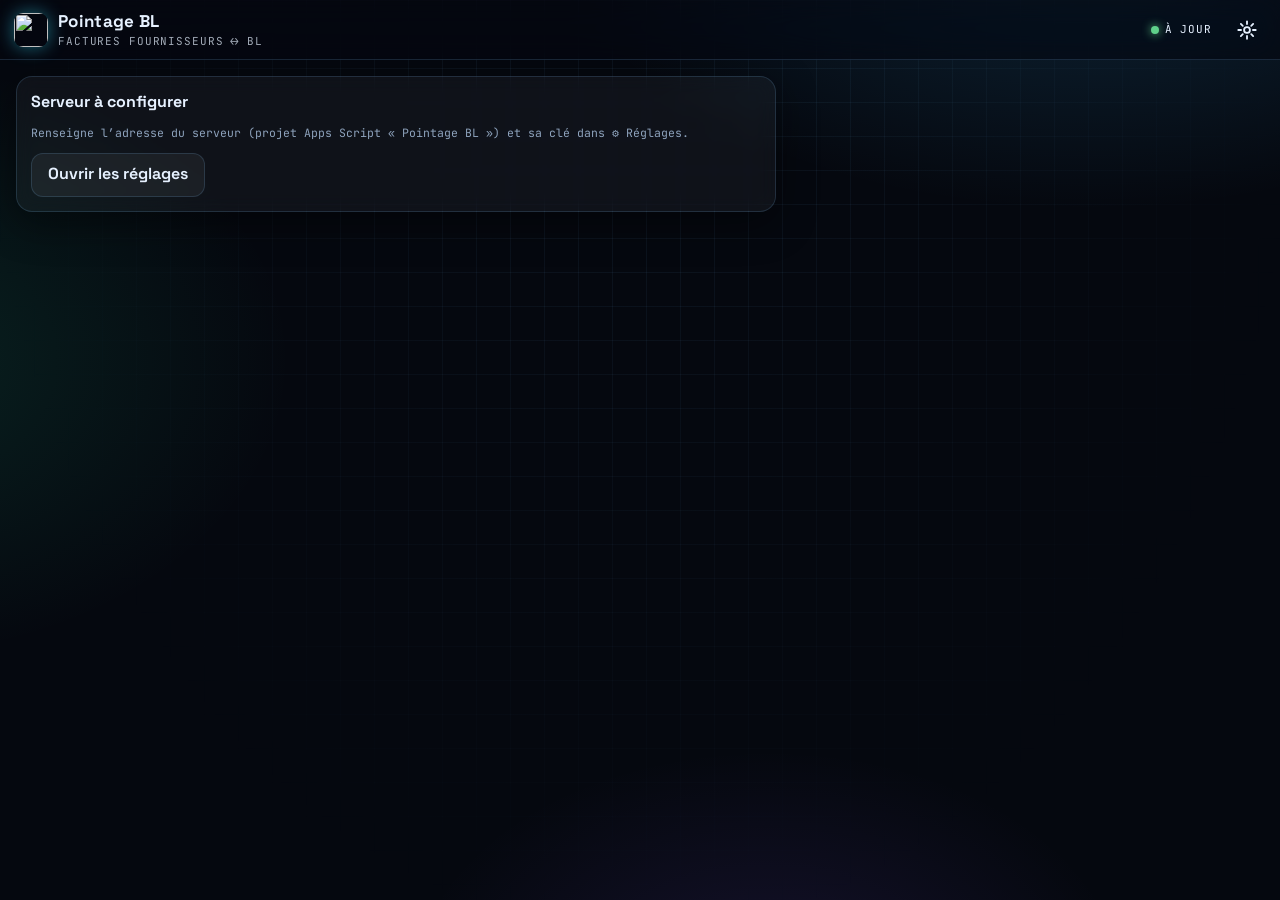
==== commit 800e05fb: "Add files via upload" ====
--- a/index.html
+++ b/index.html
@@ -3,88 +3,38 @@
 <head>
   <meta charset="utf-8">
   <meta name="viewport" content="width=device-width, initial-scale=1, viewport-fit=cover">
-  <title>Photo BL</title>
+  <title>Pointage BL</title>
   <meta name="theme-color" content="#05080f">
   <meta name="apple-mobile-web-app-capable" content="yes">
-  <meta name="apple-mobile-web-app-title" content="Photo BL">
+  <meta name="apple-mobile-web-app-title" content="Pointage BL">
   <link rel="manifest" href="manifest.webmanifest">
   <link rel="icon" href="icons/icon-192.png">
   <link rel="apple-touch-icon" href="icons/icon-192.png">
   <link rel="preconnect" href="https://fonts.googleapis.com">
   <link rel="preconnect" href="https://fonts.gstatic.com" crossorigin>
   <link rel="stylesheet" href="https://fonts.googleapis.com/css2?family=Space+Grotesk:wght@400;500;600;700&family=JetBrains+Mono:wght@500;700&display=swap">
-  <style>
-    :root { --fond:#05080f; --surface:rgba(255,255,255,.05); --bord:rgba(130,200,255,.18); --texte:#e6f1ff; --texte-2:#8ea3bd;
-      --vert:#22e3a1; --cyan:#38e1ff; --orange:#ffb547; --rouge:#ff4d6d; --mono:'JetBrains Mono', ui-monospace, monospace; }
-    * { box-sizing: border-box; }
-    html, body { margin: 0; min-height: 100%; }
-    body { background: radial-gradient(700px 400px at 90% -10%, rgba(56,182,255,.2), transparent 60%),
-        radial-gradient(600px 400px at -10% 60%, rgba(34,227,161,.12), transparent 60%), var(--fond);
-      background-attachment: fixed; color: var(--texte); font: 16px/1.4 'Space Grotesk', system-ui, sans-serif; -webkit-tap-highlight-color: transparent; }
-    body::before { content: ""; position: fixed; inset: 0; z-index: -1; pointer-events: none;
-      background-image: linear-gradient(rgba(120,200,255,.06) 1px, transparent 1px), linear-gradient(90deg, rgba(120,200,255,.06) 1px, transparent 1px);
-      background-size: 34px 34px; mask-image: radial-gradient(ellipse at 50% 0%, #000 20%, transparent 75%); -webkit-mask-image: radial-gradient(ellipse at 50% 0%, #000 20%, transparent 75%); }
-    button, select, input { font: inherit; color: inherit; }
-    .barre { position: sticky; top: 0; z-index: 5; display: flex; align-items: center; gap: 10px; padding: calc(10px + env(safe-area-inset-top)) 16px 10px;
-      background: rgba(5,8,15,.65); backdrop-filter: blur(16px); -webkit-backdrop-filter: blur(16px); border-bottom: 1px solid var(--bord); }
-    .barre img { border-radius: 9px; box-shadow: 0 0 18px rgba(56,225,255,.45); }
-    .titre { flex: 1; font-weight: 700; font-size: 18px; }
-    .titre small { display: block; font: 500 10.5px var(--mono); letter-spacing: .1em; text-transform: uppercase; color: var(--texte-2); }
-    .etat { font: 500 10.5px var(--mono); letter-spacing: .08em; text-transform: uppercase; display: flex; align-items: center; gap: 6px; color: var(--texte-2); }
-    .etat::before { content: ""; width: 8px; height: 8px; border-radius: 50%; background: var(--vert); box-shadow: 0 0 10px var(--vert); }
-    .etat.attente::before { background: var(--orange); box-shadow: 0 0 10px var(--orange); }
-    .etat.hors::before { background: #9aa39e; box-shadow: none; }
-    main { max-width: 520px; margin: 0 auto; padding: 18px 16px calc(40px + env(safe-area-inset-bottom)); }
-    .choix { display: grid; grid-template-columns: 1fr 1fr; gap: 6px; padding: 5px; border-radius: 18px; background: var(--surface); border: 1px solid var(--bord); }
-    .choix button { min-height: 54px; border: 0; border-radius: 14px; background: transparent; font-weight: 700; font-size: 17px; color: var(--texte-2); }
-    .choix button.actif { color: var(--cyan); background: rgba(56,225,255,.14); box-shadow: inset 0 0 0 1px var(--cyan), 0 0 22px -6px var(--cyan); }
-    .champs { display: grid; gap: 10px; margin: 16px 0 6px; }
-    .champs select, .champs input { width: 100%; min-height: 52px; border-radius: 14px; border: 1px solid var(--bord); background: rgba(0,0,0,.35); padding: 0 14px; font-size: 16px; }
-    .champs input:focus, .champs select:focus { outline: none; border-color: var(--cyan); box-shadow: 0 0 0 3px rgba(56,225,255,.15); }
-    .aide { font: 500 11px var(--mono); color: var(--texte-2); letter-spacing: .03em; margin: 4px 2px 0; }
-    .declencheur { display: grid; place-items: center; margin: 26px auto 10px; }
-    .declencheur label { position: relative; width: 190px; height: 190px; border-radius: 50%; display: grid; place-items: center; cursor: pointer; text-align: center;
-      background: radial-gradient(circle at 50% 40%, rgba(56,225,255,.25), rgba(34,227,161,.08) 60%, transparent 70%);
-      border: 2px solid var(--cyan); box-shadow: 0 0 40px -6px var(--cyan), inset 0 0 30px rgba(56,225,255,.2); font-weight: 700; transition: transform .12s; }
-    .declencheur label:active { transform: scale(.95); }
-    .declencheur label::after { content: ""; position: absolute; inset: -12px; border-radius: 50%; border: 1px solid rgba(56,225,255,.35); animation: onde 2.4s ease-out infinite; }
-    @keyframes onde { from { transform: scale(.9); opacity: 1; } to { transform: scale(1.25); opacity: 0; } }
-    .declencheur svg { display: block; margin: 0 auto 6px; filter: drop-shadow(0 0 8px var(--cyan)); }
-    .galerie { display: block; margin: 8px auto 0; background: transparent; border: 1px solid var(--bord); border-radius: 12px; padding: 10px 16px; font-weight: 600; color: var(--texte-2); cursor: pointer; text-align: center; width: max-content; }
-    input[type=file] { display: none; }
-    .liste-titre { font: 700 11px var(--mono); letter-spacing: .16em; text-transform: uppercase; color: var(--cyan); margin: 26px 2px 10px; }
-    .carte { display: flex; gap: 12px; align-items: center; padding: 10px; border-radius: 16px; border: 1px solid var(--bord); background: var(--surface); margin-bottom: 8px;
-      animation: entree .3s ease-out both; border-left: 4px solid var(--orange); }
-    .carte.ok { border-left-color: var(--vert); }
-    .carte.ko { border-left-color: var(--rouge); }
-    @keyframes entree { from { opacity: 0; transform: translateY(8px); } }
-    .carte img { width: 54px; height: 54px; object-fit: cover; border-radius: 10px; flex: none; background: #000; }
-    .carte .txt { flex: 1; min-width: 0; }
-    .carte .l1 { font-weight: 700; }
-    .carte .l2 { font: 500 11.5px var(--mono); color: var(--texte-2); margin-top: 2px; word-break: break-word; }
-    .carte .saisie { display: flex; gap: 6px; margin-top: 8px; }
-    .carte .saisie input { flex: 1; min-width: 0; min-height: 40px; border-radius: 10px; border: 1px solid var(--bord); background: rgba(0,0,0,.35); padding: 0 10px; }
-    .btn { min-height: 40px; border-radius: 10px; border: 0; padding: 0 14px; font-weight: 700; background: linear-gradient(90deg, var(--vert), var(--cyan)); color: #03140f; }
-    .btn.second { background: var(--surface); color: var(--texte); border: 1px solid var(--bord); }
-    .vide { text-align: center; color: var(--texte-2); font-size: 14px; padding: 10px; }
-    .reglage { padding: 14px; border-radius: 16px; border: 1px solid var(--orange); background: rgba(255,181,71,.08); margin-bottom: 16px; }
-    .reglage p { margin: 0 0 10px; font-size: 14px; }
-    .reglage input { width: 100%; min-height: 46px; border-radius: 12px; border: 1px solid var(--bord); background: rgba(0,0,0,.35); padding: 0 12px; margin-bottom: 8px; }
-    .toast { position: fixed; left: 50%; bottom: calc(24px + env(safe-area-inset-bottom)); transform: translateX(-50%) translateY(20px); opacity: 0; pointer-events: none;
-      background: rgba(10,18,30,.9); border: 1px solid var(--cyan); box-shadow: 0 0 24px rgba(56,225,255,.35); padding: 10px 16px; border-radius: 12px; font: 500 13px var(--mono); transition: all .25s; max-width: 90vw; }
-    .toast.visible { opacity: 1; transform: translateX(-50%) translateY(0); }
-    .lien-appli { display: block; text-align: center; margin-top: 22px; color: var(--texte-2); font-size: 13px; }
-  </style>
+  <link rel="stylesheet" href="styles.css">
+  <!-- préchargement du lecteur PDF : prêt avant même l'ouverture d'une facture -->
+  <link rel="preload" href="lib/pdf.min.js" as="script">
 </head>
-<body>
+<body class="futur">
   <header class="barre">
-    <img src="icons/icon-192.png" alt="" width="34" height="34">
-    <div class="titre">Photo BL<small id="operateur">—</small></div>
-    <div class="etat" id="etat">Prêt</div>
+    <img class="barre-logo" src="icons/icon-192.png" alt="" width="34" height="34">
+    <div class="barre-titre">
+      <div class="barre-nom" id="titre">Pointage BL</div>
+      <div class="barre-sous" id="sousTitre">Factures fournisseurs ↔ BL</div>
+    </div>
+    <button class="etat-sync" id="etatSync" title="État des envois"></button>
+    <button class="btn-icone" id="btnReglages" aria-label="Réglages">
+      <svg viewBox="0 0 24 24" width="22" height="22"><circle cx="12" cy="12" r="3.2" fill="none" stroke="currentColor" stroke-width="2"/><path d="M12 2.5v3M12 18.5v3M2.5 12h3M18.5 12h3M5.3 5.3l2.1 2.1M16.6 16.6l2.1 2.1M5.3 18.7l2.1-2.1M16.6 7.4l2.1-2.1" stroke="currentColor" stroke-width="2" stroke-linecap="round"/></svg>
+    </button>
   </header>
-  <main id="vue"></main>
-  <div class="toast" id="toast"></div>
-  <script src="../config.js"></script>
-  <script src="photo.js"></script>
+
+  <main id="vue" class="vue"></main>
+  <div class="toast" id="toast" role="status" aria-live="polite"></div>
+
+  <script src="config.js"></script>
+  <script src="core.js"></script>
+  <script src="pointage.js"></script>
 </body>
 </html>
--- a/styles.css
+++ b/styles.css
@@ -0,0 +1,325 @@
+/* =====================================================================
+   POINTAGE BL — styles
+   Thème futuriste par défaut (désactivable dans Réglages → Classique)
+   ===================================================================== */
+:root {
+  --fond: #f3f5f2; --surface: #ffffff; --surface-2: #eef1ec; --texte: #17211b; --texte-2: #5b665f;
+  --bord: #d9dfd7; --barre: #1d2a24; --barre-texte: #f2f5f1; --ok: #2f7d4f; --alerte: #c0392b;
+  --attente: #b7791f; --ombre: 0 1px 2px rgba(0,0,0,.06), 0 6px 18px rgba(0,0,0,.07); --rayon: 16px;
+}
+@media (prefers-color-scheme: dark) {
+  :root { --fond: #111713; --surface: #1a221d; --surface-2: #222c26; --texte: #e8eee9; --texte-2: #9caaa1; --bord: #2e3a33; --barre: #0c110e; --ombre: 0 1px 2px rgba(0,0,0,.4); }
+}
+* { box-sizing: border-box; }
+html, body { margin: 0; }
+body { background: var(--fond); color: var(--texte); font: 16px/1.4 system-ui, -apple-system, "Segoe UI", Roboto, sans-serif; -webkit-tap-highlight-color: transparent; min-height: 100vh; }
+button { font: inherit; color: inherit; cursor: pointer; }
+a { color: inherit; }
+[hidden] { display: none !important; }
+
+/* barre du haut */
+.barre { position: sticky; top: 0; z-index: 10; display: flex; align-items: center; gap: 10px;
+  padding: calc(10px + env(safe-area-inset-top)) 14px 10px; background: var(--barre); color: var(--barre-texte); }
+.barre-logo { border-radius: 9px; }
+.barre-titre { flex: 1; min-width: 0; }
+.barre-nom { font-weight: 700; font-size: 17px; white-space: nowrap; overflow: hidden; text-overflow: ellipsis; }
+.barre-sous { font-size: 12px; opacity: .7; white-space: nowrap; overflow: hidden; text-overflow: ellipsis; }
+.btn-icone { background: transparent; border: 0; padding: 8px; border-radius: 10px; display: grid; place-items: center; }
+.btn-icone:active { background: rgba(255,255,255,.12); }
+.etat-sync { font-size: 12px; display: flex; align-items: center; gap: 6px; white-space: nowrap; background: transparent; border: 0; padding: 6px; }
+.etat-sync::before { content: ""; width: 8px; height: 8px; border-radius: 50%; background: #5fd08a; }
+.etat-sync.horsligne::before { background: #9aa39e; }
+.etat-sync.attente::before { background: #f0b44c; }
+
+.vue { max-width: 1440px; margin: 0 auto; padding: 16px 16px 80px; }
+
+/* éléments communs */
+.bandeau { background: var(--surface); border: 1px solid var(--bord); border-radius: var(--rayon); padding: 14px; margin-bottom: 14px; box-shadow: var(--ombre); max-width: 760px; }
+.r-titre { font-weight: 700; margin-bottom: 10px; }
+.petit { font-size: 13px; color: var(--texte-2); }
+.liste-titre { font-size: 13px; font-weight: 700; text-transform: uppercase; letter-spacing: .06em; color: var(--texte-2); margin: 4px 2px 8px; }
+.btn-principal { width: 100%; min-height: 52px; border: 0; border-radius: 14px; background: var(--ok); color: #fff; font-weight: 750; font-size: 16px; }
+.btn-principal:disabled { opacity: .5; }
+.btn-second { min-height: 44px; padding: 0 16px; border-radius: 12px; border: 1px solid var(--bord); background: var(--surface); font-weight: 650; }
+.btn-second.actif { border-color: var(--ok); color: var(--ok); }
+.champ { display: grid; gap: 6px; margin-bottom: 14px; }
+.champ label { font-weight: 650; font-size: 14px; }
+.champ input, .champ select { min-height: 46px; border-radius: 12px; border: 1px solid var(--bord); padding: 0 12px; background: var(--surface); color: var(--texte); font: inherit; }
+.onglets { display: flex; gap: 4px; padding: 4px; border-radius: 14px; background: var(--surface-2); border: 1px solid var(--bord); margin-bottom: 14px; }
+.onglets button { flex: 1; min-height: 42px; border: 0; border-radius: 10px; background: transparent; font-weight: 650; font-size: 14px; color: var(--texte-2); }
+.onglets button.actif { background: var(--surface); color: var(--texte); box-shadow: var(--ombre); }
+.toast { position: fixed; left: 50%; top: calc(72px + env(safe-area-inset-top)); transform: translateX(-50%) translateY(-10px);
+  background: var(--texte); color: var(--fond); padding: 10px 16px; border-radius: 12px; opacity: 0; pointer-events: none;
+  transition: all .25s; max-width: 90vw; z-index: 90; font-size: 14px; }
+.toast.visible { opacity: 1; transform: translateX(-50%) translateY(0); }
+.vide-msg { text-align: center; color: var(--texte-2); padding: 40px 10px; }
+.chargement { display: grid; gap: 12px; }
+.squelette { height: 120px; border-radius: var(--rayon); background: linear-gradient(90deg, var(--surface-2), var(--surface), var(--surface-2)); background-size: 200% 100%; animation: sq 1.2s infinite; }
+@keyframes sq { to { background-position: -200% 0; } }
+@keyframes pouls { 50% { opacity: .35; } }
+
+/* ---------- thème futuriste ---------- */
+body.futur {
+  --fond: #05080f; --surface: rgba(255,255,255,.045); --surface-2: rgba(255,255,255,.07); --texte: #e6f1ff; --texte-2: #8ea3bd;
+  --bord: rgba(130,200,255,.16); --barre: rgba(5,8,15,.62); --barre-texte: #e6f1ff; --ok: #22e3a1; --alerte: #ff4d6d;
+  --attente: #ffb547; --neon: #38e1ff; --ombre: 0 10px 40px rgba(0,0,0,.45);
+  --mono: 'JetBrains Mono', ui-monospace, SFMono-Regular, Menlo, monospace;
+  font-family: 'Space Grotesk', system-ui, sans-serif;
+  background:
+    radial-gradient(900px 500px at 85% -10%, rgba(56,182,255,.18), transparent 60%),
+    radial-gradient(700px 500px at -10% 40%, rgba(34,227,161,.12), transparent 60%),
+    radial-gradient(600px 400px at 60% 110%, rgba(140,90,255,.12), transparent 60%),
+    var(--fond);
+  background-attachment: fixed;
+}
+body.futur::before { content: ""; position: fixed; inset: 0; z-index: -1; pointer-events: none;
+  background-image: linear-gradient(rgba(120,200,255,.06) 1px, transparent 1px), linear-gradient(90deg, rgba(120,200,255,.06) 1px, transparent 1px);
+  background-size: 34px 34px; mask-image: radial-gradient(ellipse at 50% 0%, #000 20%, transparent 75%);
+  -webkit-mask-image: radial-gradient(ellipse at 50% 0%, #000 20%, transparent 75%); animation: grille 18s linear infinite; }
+@keyframes grille { to { background-position: 0 34px, 34px 0; } }
+body.futur .barre { backdrop-filter: blur(16px) saturate(140%); -webkit-backdrop-filter: blur(16px) saturate(140%); border-bottom: 1px solid var(--bord); }
+body.futur .barre-logo { box-shadow: 0 0 18px rgba(56,225,255,.45); }
+body.futur .barre-nom { letter-spacing: .02em; }
+body.futur .barre-sous, body.futur .etat-sync { font-family: var(--mono); font-size: 11px; letter-spacing: .08em; text-transform: uppercase; }
+body.futur .etat-sync::before { box-shadow: 0 0 10px currentColor; color: #5fd08a; animation: pouls 2s infinite; }
+body.futur .bandeau { backdrop-filter: blur(10px); -webkit-backdrop-filter: blur(10px); }
+body.futur .bandeau .petit { font-family: var(--mono); font-size: 11.5px; }
+body.futur .liste-titre { font-family: var(--mono); color: var(--neon); letter-spacing: .16em; font-size: 11px; }
+body.futur .btn-second { background: rgba(255,255,255,.05); border-color: var(--bord); }
+body.futur .btn-second.actif { border-color: var(--neon); color: var(--neon); box-shadow: 0 0 14px rgba(56,225,255,.3); }
+body.futur .champ input, body.futur .champ select { background: rgba(0,0,0,.35); }
+body.futur .champ input:focus { outline: none; border-color: var(--neon); box-shadow: 0 0 0 3px rgba(56,225,255,.15); }
+body.futur .btn-principal { background: linear-gradient(90deg, #22e3a1, #38e1ff); color: #03140f; box-shadow: 0 10px 34px -8px rgba(56,225,255,.65); position: relative; overflow: hidden; }
+body.futur .btn-principal::after { content: ""; position: absolute; inset: 0; background: linear-gradient(110deg, transparent 35%, rgba(255,255,255,.45) 50%, transparent 65%); transform: translateX(-100%); animation: balayage 3.2s ease-in-out infinite; }
+@keyframes balayage { 60%, 100% { transform: translateX(100%); } }
+body.futur .onglets { background: rgba(255,255,255,.04); }
+body.futur .onglets button { font-family: var(--mono); font-size: 11.5px; letter-spacing: .06em; text-transform: uppercase; }
+body.futur .onglets button.actif { background: color-mix(in srgb, var(--neon) 16%, transparent); color: var(--neon); box-shadow: 0 0 16px rgba(56,225,255,.25), inset 0 0 0 1px var(--neon); }
+body.futur .toast { background: rgba(10,18,30,.85); color: var(--texte); border: 1px solid var(--neon); box-shadow: 0 0 24px rgba(56,225,255,.35); backdrop-filter: blur(10px); font-family: var(--mono); font-size: 12.5px; }
+body.futur .squelette { background: linear-gradient(90deg, rgba(255,255,255,.03), rgba(56,225,255,.08), rgba(255,255,255,.03)); background-size: 200% 100%; }
+@media (prefers-reduced-motion: reduce) { body.futur *, body.futur *::before, body.futur *::after { animation: none !important; transition: none !important; } }
+
+/* =====================================================================
+   MODULE POINTAGE BL — factures ↔ bons de livraison
+   ===================================================================== */
+.pt { --v-mail: 34, 170, 110; --v-photo: 14, 150, 170; --v-manuel: 70, 110, 230; --v-litige: 214, 58, 48; --v-manq: 214, 140, 30; }
+body.futur .pt { --v-mail: 34, 227, 161; --v-photo: 56, 225, 255; --v-manuel: 130, 140, 255; --v-litige: 255, 77, 109; --v-manq: 255, 181, 71; }
+
+/* barre : indicateurs + actions */
+.pt-barre { display: flex; flex-wrap: wrap; gap: 12px; align-items: stretch; margin-bottom: 14px; }
+.pt-kpis { flex: 1 1 520px; display: grid; grid-template-columns: repeat(4, 1fr); gap: 10px; }
+.pt-kpi {
+  text-align: left; padding: 12px 14px; border-radius: 16px; border: 1px solid var(--bord); background: var(--surface);
+  box-shadow: var(--ombre); position: relative; overflow: hidden; transition: transform .15s, border-color .2s;
+}
+.pt-kpi:active { transform: scale(.97); }
+.pt-kpi-val { font-size: 28px; font-weight: 800; line-height: 1; font-variant-numeric: tabular-nums; }
+.pt-kpi-lib { font-size: 12px; color: var(--texte-2); margin-top: 6px; }
+.pt-kpi.a-pointer .pt-kpi-val { color: rgb(var(--v-manq)); }
+.pt-kpi.manquants .pt-kpi-val { color: rgb(var(--v-litige)); }
+.pt-kpi.completes .pt-kpi-val { color: rgb(var(--v-mail)); }
+.pt-kpi.envoyees .pt-kpi-val { color: rgb(var(--v-manuel)); }
+.pt-kpi.actif { border-color: var(--neon, var(--ok)); }
+.pt-actions { display: flex; gap: 8px; align-items: center; flex-wrap: wrap; }
+.pt-btn {
+  min-height: 46px; padding: 0 14px; border-radius: 12px; border: 1px solid var(--bord); background: var(--surface);
+  font-weight: 650; white-space: nowrap;
+}
+.pt-btn:active { transform: scale(.97); }
+.pt-sync { font-size: 11px; color: var(--texte-2); padding: 0 6px; display: flex; align-items: center; gap: 6px; }
+.pt-sync::before { content: ""; width: 7px; height: 7px; border-radius: 50%; background: rgb(var(--v-mail)); }
+.pt-sync.sync::before { background: var(--neon, #38e1ff); animation: pouls 1s infinite; }
+.pt-sync.ko::before { background: rgb(var(--v-manq)); }
+
+/* grille principale */
+.pt-corps { display: grid; grid-template-columns: 320px minmax(0, 1fr); gap: 14px; align-items: start; }
+.pt-liste { position: sticky; top: 70px; max-height: calc(100vh - 86px); overflow: auto; padding-right: 2px; scrollbar-width: thin; }
+.pt-onglets { margin-bottom: 8px; }
+.pt-onglets button { font-size: 12px; min-height: 36px; white-space: nowrap; padding: 0 4px; }
+body.futur .pt-onglets button { font-size: 10.5px; letter-spacing: .03em; }
+.pt-recherche, .pt-champ {
+  width: 100%; min-height: 44px; border-radius: 12px; border: 1px solid var(--bord); padding: 0 12px;
+  background: var(--surface); color: var(--texte); font: inherit;
+}
+textarea.pt-champ { padding: 10px 12px; resize: vertical; }
+.pt-recherche { margin-bottom: 10px; }
+.pt-cartes { display: grid; grid-template-columns: minmax(0, 1fr); gap: 8px; }
+.pt-carte {
+  display: flex; align-items: center; gap: 12px; width: 100%; padding: 10px 12px; text-align: left;
+  border-radius: 14px; border: 1px solid var(--bord); background: var(--surface);
+  animation: ptEntree .35s ease-out both; animation-delay: calc(var(--i, 0) * 25ms);
+  transition: border-color .2s, box-shadow .2s, transform .12s;
+}
+.pt-carte:active { transform: scale(.985); }
+.pt-carte.active { border-color: var(--neon, var(--ok)); box-shadow: 0 0 0 1px var(--neon, var(--ok)) inset; }
+.pt-carte-txt { flex: 1; min-width: 0; }
+.pt-carte-num { white-space: nowrap; overflow: hidden; text-overflow: ellipsis; }
+.pt-carte-num b { font-family: var(--mono, inherit); font-size: 15px; }
+.pt-carte-fourn { color: var(--texte-2); font-size: 13px; }
+.pt-carte-meta { font-size: 12px; color: var(--texte-2); margin-top: 2px; }
+@keyframes ptEntree { from { opacity: 0; transform: translateY(6px); } }
+
+.pt-chip { font-size: 11px; font-weight: 700; padding: 3px 9px; border-radius: 999px; white-space: nowrap; border: 1px solid transparent; }
+.pt-chip.grand { font-size: 12px; padding: 5px 12px; }
+.pt-chip.st-A_POINTER { color: rgb(var(--v-manq)); background: rgba(var(--v-manq), .12); }
+.pt-chip.st-SANS_BL { color: var(--texte-2); background: var(--surface-2); }
+.pt-chip.st-LITIGE { color: rgb(var(--v-litige)); background: rgba(var(--v-litige), .12); }
+.pt-chip.st-COMPLETE, .pt-chip.st-COMPLETE_FORCEE { color: rgb(var(--v-mail)); background: rgba(var(--v-mail), .12); }
+.pt-chip.st-ENVOYEE { color: rgb(var(--v-manuel)); background: rgba(var(--v-manuel), .12); }
+
+/* anneau de progression x/y */
+.pt-anneau { position: relative; flex: none; display: grid; place-items: center; }
+.pt-anneau svg { position: absolute; inset: 0; }
+.pt-anneau span { font-size: 11px; font-weight: 800; font-variant-numeric: tabular-nums; }
+.pt-anneau-fond { fill: none; stroke: var(--surface-2); stroke-width: 4; }
+.pt-anneau-val { fill: none; stroke: rgb(var(--v-manq)); stroke-width: 4; stroke-linecap: round; transition: stroke-dasharray .5s ease; }
+.pt-anneau-val.plein { stroke: rgb(var(--v-mail)); }
+
+/* détail */
+.pt-detail { min-width: 0; }
+.pt-vide { display: grid; place-items: center; text-align: center; gap: 8px; min-height: 60vh; color: var(--texte-2);
+  border: 1px dashed var(--bord); border-radius: 22px; }
+.pt-vide-ico { opacity: .6; }
+.pt-entete { display: flex; align-items: center; gap: 12px; padding: 12px 14px; border-radius: 18px; border: 1px solid var(--bord);
+  background: var(--surface); margin-bottom: 12px; box-shadow: var(--ombre); }
+.pt-entete-txt { flex: 1; min-width: 0; }
+.pt-entete-titre { font-weight: 750; font-size: 17px; }
+.pt-retour { display: none; border: 0; background: transparent; font-size: 30px; line-height: 1; padding: 0 6px 4px 0; }
+.pt-detail-grille { display: grid; grid-template-columns: minmax(0, 1fr) 330px; gap: 14px; align-items: start; }
+
+.pt-visu { min-width: 0; }
+.pt-pages { display: grid; justify-items: center; gap: 14px; min-height: 300px; }
+.pt-page { position: relative; background: #fff; border-radius: 6px; overflow: hidden; box-shadow: 0 10px 40px rgba(0,0,0,.25); max-width: 100%; }
+.pt-page canvas, .pt-page img { display: block; max-width: 100%; }
+.pt-bandeau-info { width: 100%; padding: 10px 12px; border-radius: 12px; font-size: 13px; background: rgba(var(--v-manq), .12); color: rgb(var(--v-manq)); }
+.pt-bandeau-info.ok { background: rgba(var(--v-mail), .12); color: rgb(var(--v-mail)); }
+
+/* chargement : faisceau de lecture */
+.pt-scan { position: relative; width: 100%; max-width: 640px; aspect-ratio: 1 / 1.25; border-radius: 10px; overflow: hidden;
+  border: 1px solid var(--bord); background: var(--surface); display: grid; place-items: center; color: var(--texte-2); font-size: 13px; }
+.pt-scan-ligne { position: absolute; left: 0; right: 0; height: 60px; top: -60px;
+  background: linear-gradient(to bottom, transparent, rgba(var(--v-photo), .35), transparent);
+  border-bottom: 2px solid rgb(var(--v-photo)); animation: ptBalai 1.4s ease-in-out infinite; }
+@keyframes ptBalai { to { top: 100%; } }
+
+/* LE VOILE */
+.pt-voile { position: absolute; border-radius: 6px; cursor: pointer; transition: background .25s, box-shadow .25s, outline-color .25s;
+  animation: ptVoile .5s ease-out both; animation-delay: calc(var(--i, 0) * 70ms); }
+@keyframes ptVoile { from { opacity: 0; transform: scaleX(.96); } }
+.pt-voile.mail   { background: rgba(var(--v-mail), .17);   box-shadow: inset 4px 0 0 rgb(var(--v-mail)); }
+.pt-voile.photo  { background: rgba(var(--v-photo), .17);  box-shadow: inset 4px 0 0 rgb(var(--v-photo)); }
+.pt-voile.manuel { background: rgba(var(--v-manuel), .15); box-shadow: inset 4px 0 0 rgb(var(--v-manuel)); }
+.pt-voile.litige { background: rgba(var(--v-litige), .15); box-shadow: inset 4px 0 0 rgb(var(--v-litige)); }
+.pt-voile.manquant, .pt-voile.inconnu { background: transparent; outline: 1.5px dashed rgba(var(--v-manq), .9); outline-offset: -1px; }
+.pt-voile.attente { animation: ptAttente 1.6s ease-in-out infinite; }
+@keyframes ptAttente { 50% { opacity: .55; } }
+.pt-voile.selection { outline: 2px solid #111; outline-offset: 1px; }
+.pt-etiquette { position: absolute; right: 6px; top: 4px; font: 700 10px/1 var(--mono, ui-monospace, monospace); letter-spacing: .04em;
+  padding: 4px 8px; border-radius: 999px; color: #fff; white-space: nowrap; pointer-events: none; }
+.pt-voile.mail .pt-etiquette   { background: rgb(var(--v-mail)); color: #03140f; }
+.pt-voile.photo .pt-etiquette  { background: rgb(var(--v-photo)); color: #031418; }
+.pt-voile.manuel .pt-etiquette { background: rgb(var(--v-manuel)); }
+.pt-voile.litige .pt-etiquette { background: rgb(var(--v-litige)); }
+.pt-voile.manquant .pt-etiquette, .pt-voile.inconnu .pt-etiquette { background: rgb(var(--v-manq)); color: #1d1200; }
+
+/* panneau des BL */
+.pt-panneau { position: sticky; top: 70px; max-height: calc(100vh - 86px); overflow: auto; scrollbar-width: thin; }
+.pt-bl { border: 1px solid var(--bord); border-left: 4px solid rgb(var(--v-manq)); border-radius: 14px; padding: 10px 12px; margin-bottom: 8px;
+  background: var(--surface); cursor: pointer; animation: ptEntree .3s ease-out both; animation-delay: calc(var(--i, 0) * 40ms);
+  transition: box-shadow .2s, border-color .2s; }
+.pt-bl.mail { border-left-color: rgb(var(--v-mail)); }
+.pt-bl.photo { border-left-color: rgb(var(--v-photo)); }
+.pt-bl.manuel { border-left-color: rgb(var(--v-manuel)); }
+.pt-bl.litige { border-left-color: rgb(var(--v-litige)); }
+.pt-bl.selection { box-shadow: 0 0 0 2px var(--neon, var(--ok)); }
+.pt-bl-haut { display: flex; justify-content: space-between; gap: 8px; align-items: baseline; }
+.pt-bl-num { font-weight: 800; font-variant-numeric: tabular-nums; font-family: var(--mono, inherit); }
+.pt-bl-num small { font-weight: 500; color: var(--texte-2); font-family: inherit; }
+.pt-bl-etat { font-size: 11.5px; font-weight: 700; color: rgb(var(--v-manq)); }
+.pt-bl.mail .pt-bl-etat { color: rgb(var(--v-mail)); }
+.pt-bl.photo .pt-bl-etat { color: rgb(var(--v-photo)); }
+.pt-bl.manuel .pt-bl-etat { color: rgb(var(--v-manuel)); }
+.pt-bl.litige .pt-bl-etat { color: rgb(var(--v-litige)); }
+.pt-bl-detail { font-size: 12px; color: var(--texte-2); margin-top: 4px; word-break: break-word; }
+.pt-bl-acts { display: flex; gap: 6px; flex-wrap: wrap; margin-top: 8px; }
+.pt-mini { min-height: 36px; padding: 0 12px; border-radius: 10px; border: 1px solid var(--bord); background: var(--surface-2); font-weight: 650; font-size: 13px; }
+.pt-mini.principal { background: rgb(var(--v-mail)); border-color: transparent; color: #03140f; }
+.pt-mini.danger { color: rgb(var(--v-litige)); }
+.pt-mini:active { transform: scale(.96); }
+.pt-ajout { display: flex; gap: 8px; margin: 10px 0; }
+.pt-ajout .pt-champ { flex: 1; }
+.pt-bas { display: grid; gap: 8px; margin-top: 10px; }
+.pt-histo { display: grid; gap: 6px; font-size: 12px; color: var(--texte-2); }
+.pt-histo b { color: var(--texte); }
+
+/* feuilles du bas (saisie, photo, scan…) */
+.pt-fond { position: fixed; inset: 0; z-index: 60; background: rgba(0,0,0,.5); display: flex; align-items: flex-end; justify-content: center;
+  opacity: 0; transition: opacity .2s; }
+.pt-fond.visible { opacity: 1; }
+.pt-feuille { width: min(560px, 100%); max-height: 88vh; overflow: auto; background: var(--fond); border: 1px solid var(--bord);
+  border-radius: 22px 22px 0 0; padding: 10px 18px calc(18px + env(safe-area-inset-bottom)); transform: translateY(30px); transition: transform .22s; }
+.pt-fond.visible .pt-feuille { transform: none; }
+.pt-feuille-poignee { width: 44px; height: 5px; border-radius: 3px; background: var(--bord); margin: 2px auto 12px; }
+.pt-feuille-titre { font-weight: 750; font-size: 18px; margin-bottom: 10px; }
+.pt-feuille .pt-champ { margin-bottom: 10px; }
+.pt-feuille-boutons { display: grid; grid-template-columns: 1fr 1fr; gap: 10px; }
+.pt-deux { display: grid; grid-template-columns: 1fr 1fr; gap: 10px; }
+.pt-label-btn { display: grid; place-items: center; text-align: center; cursor: pointer; margin-top: 4px; }
+.pt-noms { display: flex; flex-wrap: wrap; gap: 8px; margin: 10px 0; }
+.pt-resultats { display: grid; gap: 8px; margin-top: 12px; }
+.pt-resultat { padding: 10px 12px; border-radius: 12px; background: var(--surface-2); font-size: 13px; }
+.pt-resultat.ok { background: rgba(var(--v-mail), .14); }
+.pt-resultat.ko { background: rgba(var(--v-manq), .14); }
+.pt-resultat .pt-ajout { margin: 8px 0 0; }
+
+/* aperçu d'un BL */
+.pt-apercu { position: fixed; inset: 0; z-index: 70; background: rgba(3,6,12,.92); display: flex; flex-direction: column; }
+.pt-apercu-tete { display: flex; justify-content: space-between; align-items: center; padding: calc(10px + env(safe-area-inset-top)) 14px 10px; color: #fff; font-weight: 700; }
+.pt-apercu-corps { flex: 1; overflow: auto; display: grid; justify-items: center; gap: 12px; padding: 10px; }
+.pt-apercu-corps img, .pt-apercu-corps canvas { max-width: 100%; border-radius: 8px; background: #fff; }
+
+/* thème futuriste */
+body.futur .pt-kpi { backdrop-filter: blur(10px); -webkit-backdrop-filter: blur(10px); }
+body.futur .pt-kpi::after { content: ""; position: absolute; left: 0; right: 0; bottom: 0; height: 2px; background: currentColor; opacity: .0; }
+body.futur .pt-kpi-val { font-family: var(--mono); text-shadow: 0 0 18px currentColor; }
+body.futur .pt-kpi-lib, body.futur .pt-sync, body.futur .pt-carte-meta, body.futur .pt-chip, body.futur .pt-bl-etat {
+  font-family: var(--mono); letter-spacing: .06em; text-transform: uppercase; }
+body.futur .pt-kpi-lib { font-size: 10.5px; }
+body.futur .pt-kpi.actif { border-color: var(--neon); box-shadow: 0 0 0 1px var(--neon) inset, 0 0 24px -8px var(--neon); }
+body.futur .pt-btn { background: rgba(255,255,255,.05); }
+body.futur .pt-chip { border-color: currentColor; background: transparent; font-size: 10px; }
+body.futur .pt-carte, body.futur .pt-bl, body.futur .pt-entete { backdrop-filter: blur(8px); -webkit-backdrop-filter: blur(8px); }
+body.futur .pt-carte.active { box-shadow: 0 0 0 1px var(--neon) inset, 0 0 26px -8px var(--neon); }
+body.futur .pt-anneau-val { filter: drop-shadow(0 0 4px rgb(var(--v-manq))); }
+body.futur .pt-anneau-val.plein { filter: drop-shadow(0 0 5px rgb(var(--v-mail))); }
+body.futur .pt-anneau span { font-family: var(--mono); }
+body.futur .pt-page { box-shadow: 0 0 0 1px rgba(56,225,255,.25), 0 20px 60px rgba(0,0,0,.6), 0 0 50px -20px rgba(56,225,255,.5); }
+body.futur .pt-voile.mail   { box-shadow: inset 4px 0 0 rgb(var(--v-mail)), 0 0 18px -6px rgb(var(--v-mail)); }
+body.futur .pt-voile.photo  { box-shadow: inset 4px 0 0 rgb(var(--v-photo)), 0 0 18px -6px rgb(var(--v-photo)); }
+body.futur .pt-voile.manuel { box-shadow: inset 4px 0 0 rgb(var(--v-manuel)), 0 0 18px -6px rgb(var(--v-manuel)); }
+body.futur .pt-voile.litige { box-shadow: inset 4px 0 0 rgb(var(--v-litige)), 0 0 18px -6px rgb(var(--v-litige)); }
+body.futur .pt-bl.selection { box-shadow: 0 0 0 1px var(--neon), 0 0 22px -6px var(--neon); }
+body.futur .pt-recherche, body.futur .pt-champ { background: rgba(0,0,0,.35); }
+body.futur .pt-recherche:focus, body.futur .pt-champ:focus { outline: none; border-color: var(--neon); box-shadow: 0 0 0 3px rgba(56,225,255,.15); }
+body.futur .pt-feuille { background: rgba(8,13,24,.96); backdrop-filter: blur(16px); -webkit-backdrop-filter: blur(16px); box-shadow: 0 -10px 60px rgba(56,225,255,.15); }
+body.futur .pt-mini.principal { background: linear-gradient(90deg, #22e3a1, #38e1ff); }
+
+/* tablette : liste + détail, le panneau BL passe sous la facture */
+@media (max-width: 1280px) { .pt-detail-grille { grid-template-columns: 1fr; } .pt-panneau { position: static; max-height: none; } }
+/* téléphone : une seule colonne, la facture remplace la liste */
+@media (max-width: 999px) {
+  .pt-corps { grid-template-columns: 1fr; }
+  .pt-liste { position: static; max-height: none; }
+  .pt-detail-ouvert .pt-liste, .pt-detail-ouvert .pt-barre { display: none; }
+  .pt-retour { display: block; }
+  .pt-kpis { grid-template-columns: repeat(2, 1fr); }
+  .pt-kpi-val { font-size: 24px; }
+  .pt-actions { width: 100%; }
+  .pt-actions .pt-btn { flex: 1; }
+  .pt-sync { width: 100%; justify-content: center; }
+  .pt-entete { padding: 10px; gap: 10px; }
+  .pt-entete-titre { font-size: 15px; }
+  .pt-actions .pt-btn { padding: 0 8px; font-size: 14px; }
+  .pt-etiquette { font-size: 8px; padding: 3px 6px; top: 2px; right: 3px; }
+}
+@media (max-width: 359px) { .pt-btn span { display: none; } }
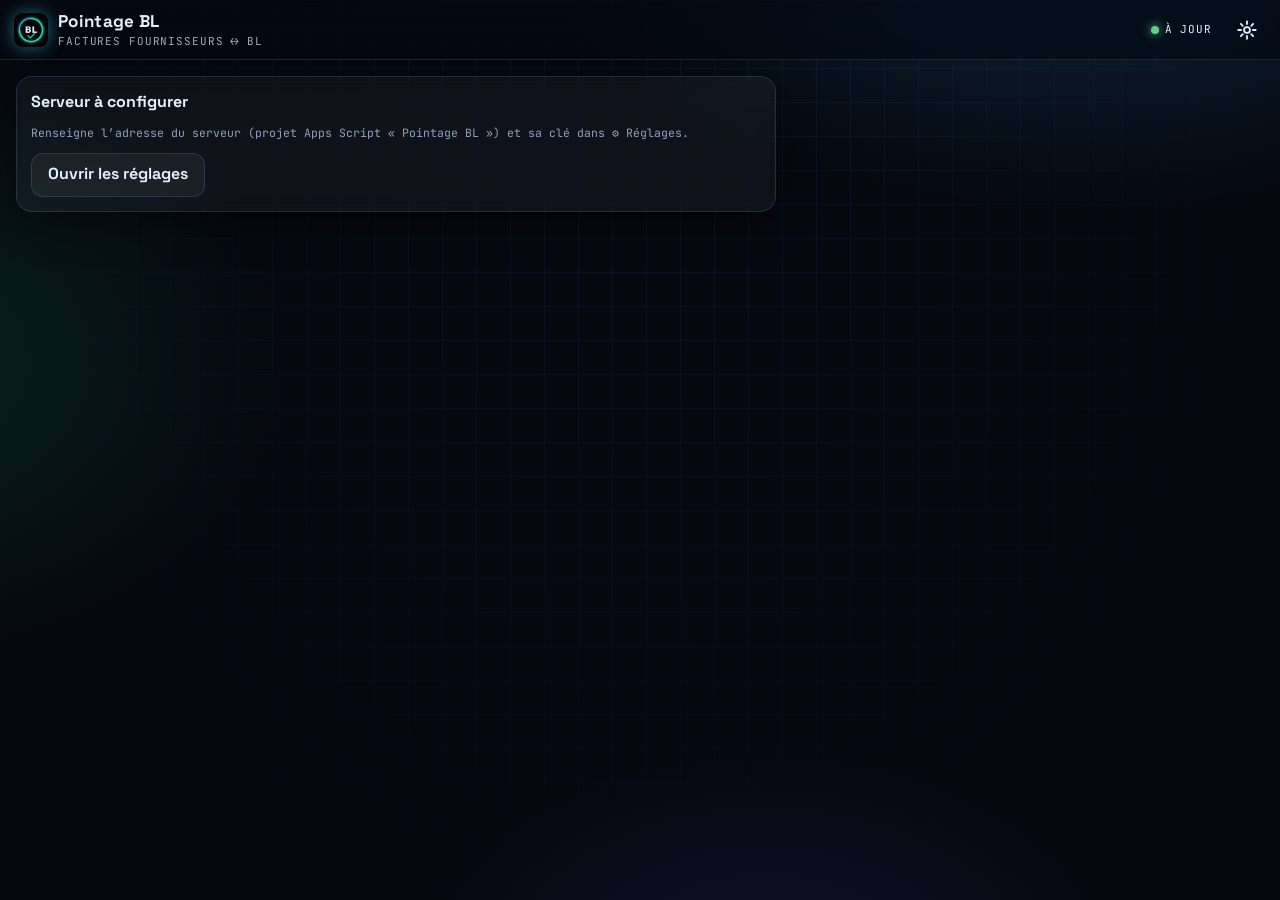
==== commit 85d13980: "Add files via upload" ====
--- a/index.html
+++ b/index.html
@@ -8,18 +8,18 @@
   <meta name="apple-mobile-web-app-capable" content="yes">
   <meta name="apple-mobile-web-app-title" content="Pointage BL">
   <link rel="manifest" href="manifest.webmanifest">
-  <link rel="icon" href="icons/icon-192.png">
-  <link rel="apple-touch-icon" href="icons/icon-192.png">
+  <link rel="icon" href="icon-192.png">
+  <link rel="apple-touch-icon" href="icon-192.png">
   <link rel="preconnect" href="https://fonts.googleapis.com">
   <link rel="preconnect" href="https://fonts.gstatic.com" crossorigin>
   <link rel="stylesheet" href="https://fonts.googleapis.com/css2?family=Space+Grotesk:wght@400;500;600;700&family=JetBrains+Mono:wght@500;700&display=swap">
   <link rel="stylesheet" href="styles.css">
   <!-- préchargement du lecteur PDF : prêt avant même l'ouverture d'une facture -->
-  <link rel="preload" href="lib/pdf.min.js" as="script">
+  <link rel="preload" href="pdf.min.js" as="script">
 </head>
 <body class="futur">
   <header class="barre">
-    <img class="barre-logo" src="icons/icon-192.png" alt="" width="34" height="34">
+    <img class="barre-logo" src="icon-192.png" alt="" width="34" height="34">
     <div class="barre-titre">
       <div class="barre-nom" id="titre">Pointage BL</div>
       <div class="barre-sous" id="sousTitre">Factures fournisseurs ↔ BL</div>
